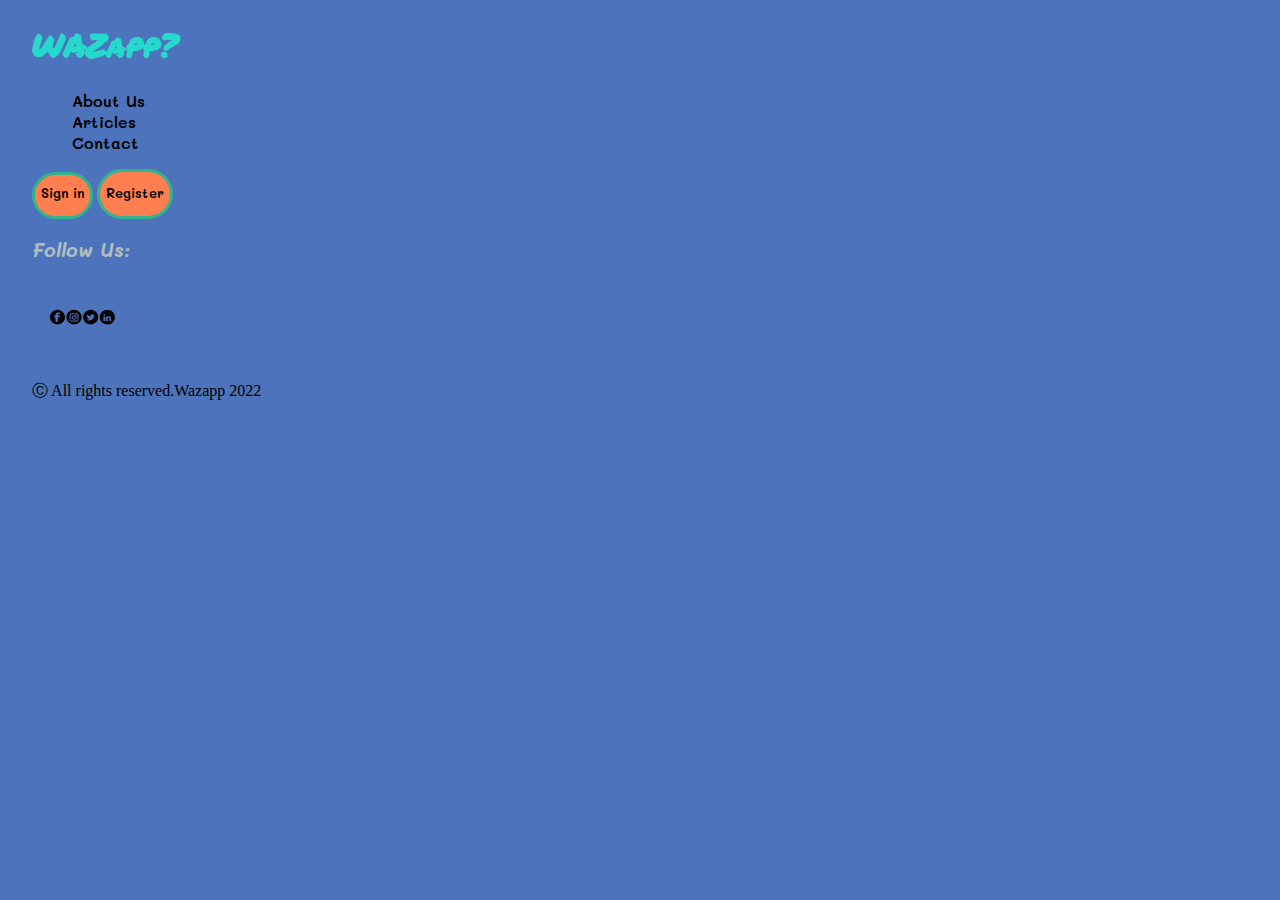
==== Articles.html @ 5ec0fa10 "comit" ====
<!DOCTYPE html>
<html lang="en">
<head>
    <meta charset="UTF-8">
    <meta http-equiv="X-UA-Compatible" content="IE=edge">
    <meta name="viewport" content="width=device-width, initial-scale=1.0">
    <meta name="description" content="მერვე დავალება">
    <meta name="author" content="Papuna Tsiskadze">
        <!-- CSS only -->
    <link href="https://cdn.jsdelivr.net/npm/bootstrap@5.2.0-beta1/dist/css/bootstrap.min.css" rel="stylesheet" integrity="sha384-0evHe/X+R7YkIZDRvuzKMRqM+OrBnVFBL6DOitfPri4tjfHxaWutUpFmBp4vmVor" crossorigin="anonymous">
    <link rel="stylesheet" href="styling/style.css">
    <title>WEBB</title>
</head>
<body>
    <header class="col-12">
        <div class="d-flex justify-content-between align-items-center">
            <div class="col-4 logo">
                <h1 class="logotext">
                    WAZapp?
                </h1>
            </div>
            <div class="col-4">
                <ul class="navul d-flex justify-content-between">
                    <li>
                        <a class="mali hvr" href="index.html">About Us</a>
                    </li>
                    <li>
                        <a class="mali hvr" href="Articles.html">Articles</a>     
                    </li>
                    <li>
                        <a class="mali hvr" href="#fttr">Contact</a>
                    </li>
                </ul>      
            </div>
            <div class="col-4 d-flex flex-row-reverse">
                <button class="btns align-items-center">
                    <p class="p">
                        Sign in
                    </p>
                </button>
                <button class="btns">
                    <p class="p">
                        Register
                    </p>
                </button>
            </div>
        </div>
    </header>    
    
    <footer class="col-12 mt-5 fttr" id="fttr">
        <div class="col-12 justify-content-center d-flex">
            <p class="malifont2 mt-custom">Follow Us: </p>
            <img class="socmedia" src="imgs/social-media-icons-icon-icon-vector-png-and-for-free-468446.svg">
        </div>
        <div class="col-12 mt-5 justify-content-center d-flex">
            <div class="justify-content-center d-flex">
            <p>
                Ⓒ All rights reserved.Wazapp 2022
            </p> 
            </div>
        </div>
    </footer>
</body>
</html>
---- styling/style.css ----
body{
    width: 95%;
    margin: auto;
    background-color:rgb(76, 115, 187) ;
}
@font-face {
    font-family: 'PM';
    src: url(../Fonts/Permanent_Marker/PermanentMarker-Regular.ttf);
}
@font-face {
    font-family: 'mali';
    src: url(../Fonts/Mali/Mali-SemiBold.ttf);
}
@font-face {
    font-family: 'mali2';
    src: url(../Fonts/Mali/Mali-BoldItalic.ttf);
}
.logotext{
    font-family: PM;
    color: rgba(27, 248, 211, 0.801);
}
.navul{
    font-family: 'mali';
    list-style: none;
}
.btns{
    border-radius: 60px;
    background-color: coral;
    border: solid rgb(50, 180, 141);
    font-family: 'mali';
    text-align: start;
}
.btns:nth-child(2){
    margin-right: 10%;
}
.p{
    margin-top: 20%;
}
.mrkrfont{
    color: rgb(128, 37, 146);
    font-family: 'PM';
}
.malifont{
    font-family: 'mali2';
    color: rgba(0, 250, 167, 0.959);
    font-size: larger;
}
.malifont2{
    font-family: 'mali2';
    color: rgba(181, 196, 191, 0.959);
    font-size: larger;
}
summary{
    list-style: disc;
}
a{
    color: inherit !important;
    text-decoration: none !important;
}
.hvr:hover {
    background-color: coral;
}
.socmedia{
    height: 80px;
    width: 100px;
}
.mt-custom{
    margin-top: 1.5%;
}
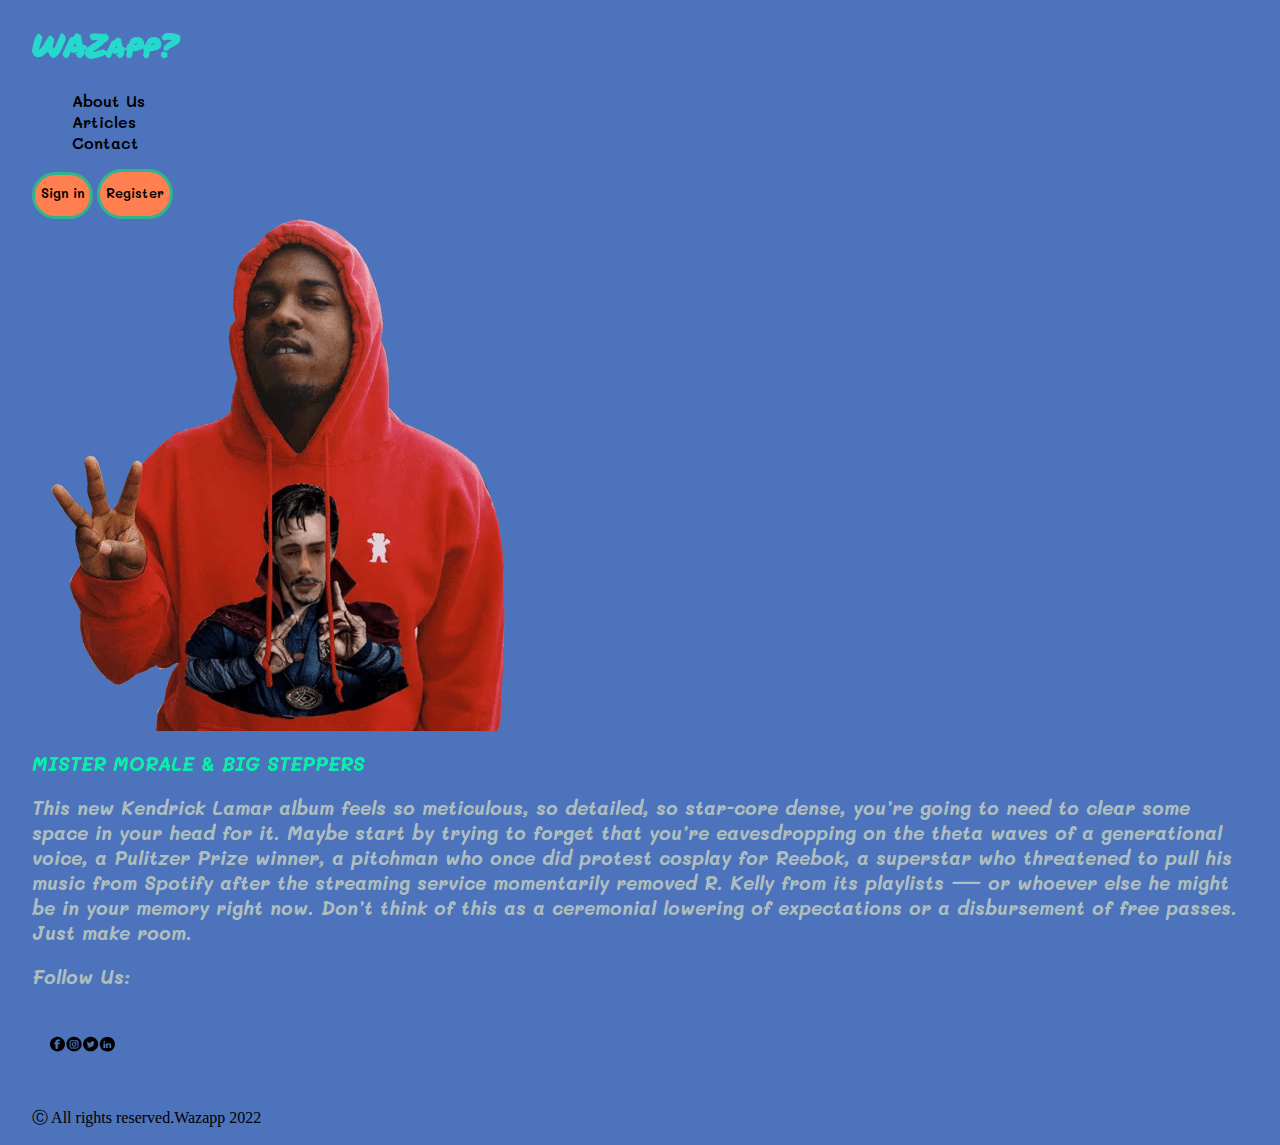
==== commit 74c6fe52: "commit" ====
--- a/Articles.html
+++ b/Articles.html
@@ -16,7 +16,7 @@
         <div class="d-flex justify-content-between align-items-center">
             <div class="col-4 logo">
                 <h1 class="logotext">
-                    WAZapp?
+                    <a href="index.html">WAZapp?</a>
                 </h1>
             </div>
             <div class="col-4">
@@ -46,7 +46,23 @@
             </div>
         </div>
     </header>    
-    
+    <section class="mt-5 col-12 justify-content-between d-flex">
+        <div class="col-12 d-flex justify-content-center">
+          <div class="col-2">
+            <img class="articleimg img-fluid" src="imgs/pngwing.com.png">
+          </div>
+         <div>
+          <div class="textside col-10 text-center">
+              <h2 class="malifont">
+                  MISTER MORALE & BIG STEPPERS
+              </h2>           
+            <p class="malifont2 text-center">
+                This new Kendrick Lamar album feels so meticulous, so detailed, so star-core dense, you’re going to need to clear some space in your head for it. Maybe start by trying to forget that you’re eavesdropping on the theta waves of a generational voice, a Pulitzer Prize winner, a pitchman who once did protest cosplay for Reebok, a superstar who threatened to pull his music from Spotify after the streaming service momentarily removed R. Kelly from its playlists — or whoever else he might be in your memory right now. Don’t think of this as a ceremonial lowering of expectations or a disbursement of free passes. Just make room.
+            </p> 
+          </div>
+         </div>
+        </div>
+    </section>
     <footer class="col-12 mt-5 fttr" id="fttr">
         <div class="col-12 justify-content-center d-flex">
             <p class="malifont2 mt-custom">Follow Us: </p>
--- a/styling/style.css
+++ b/styling/style.css
@@ -67,3 +67,6 @@
 .mt-custom{
     margin-top: 1.5%;
 }
+.articleimg{
+
+}
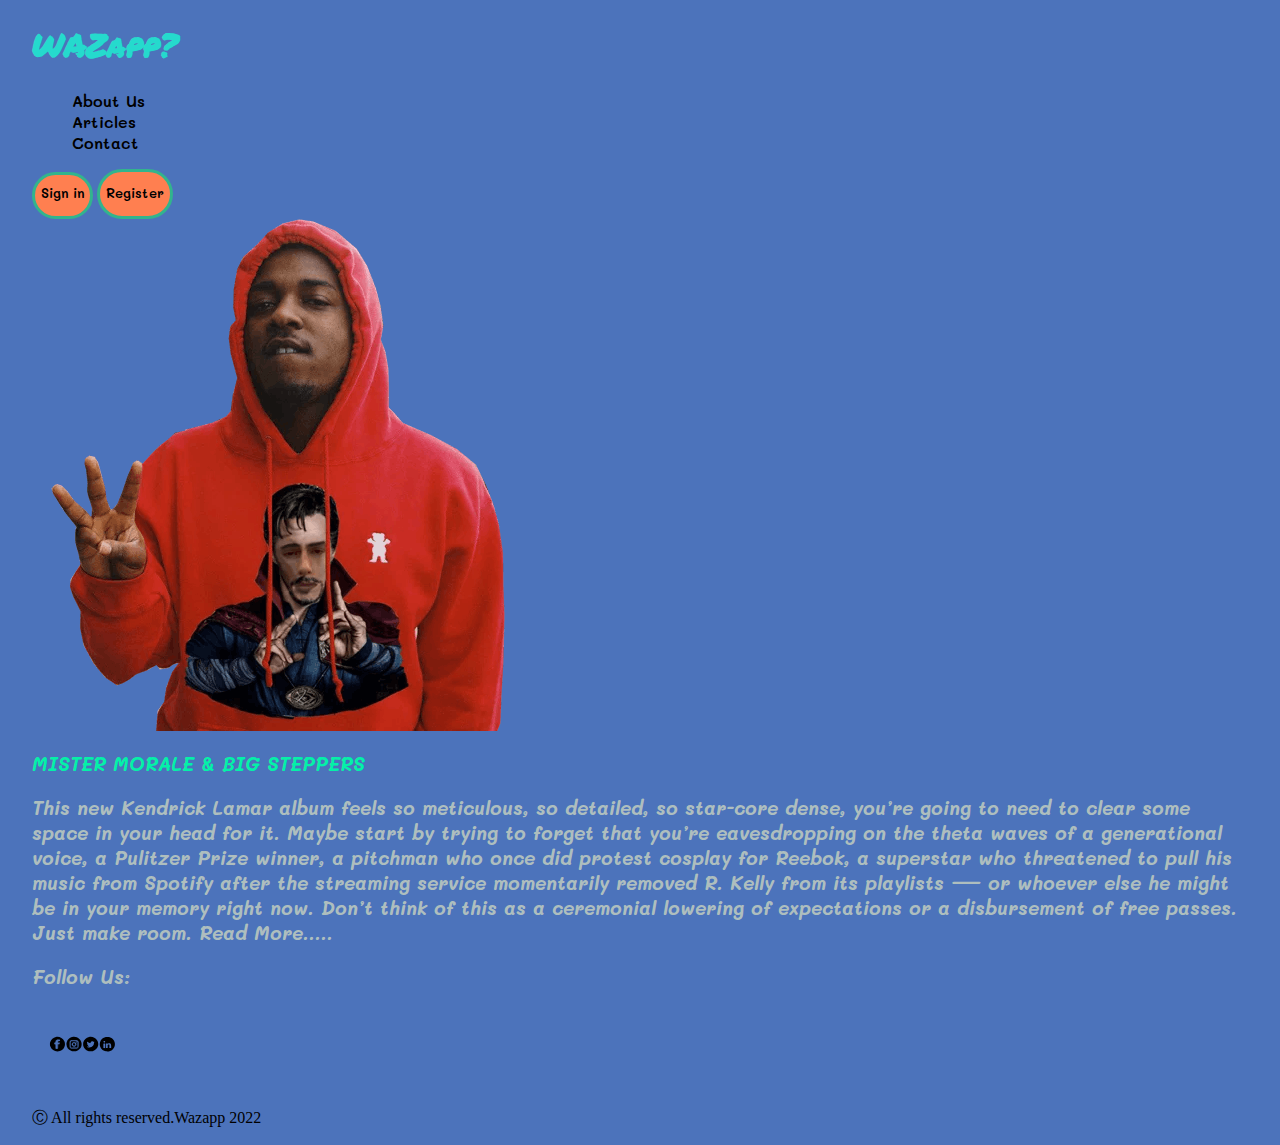
==== commit 444e5e0e: "commit" ====
--- a/Articles.html
+++ b/Articles.html
@@ -58,6 +58,7 @@
               </h2>           
             <p class="malifont2 text-center">
                 This new Kendrick Lamar album feels so meticulous, so detailed, so star-core dense, you’re going to need to clear some space in your head for it. Maybe start by trying to forget that you’re eavesdropping on the theta waves of a generational voice, a Pulitzer Prize winner, a pitchman who once did protest cosplay for Reebok, a superstar who threatened to pull his music from Spotify after the streaming service momentarily removed R. Kelly from its playlists — or whoever else he might be in your memory right now. Don’t think of this as a ceremonial lowering of expectations or a disbursement of free passes. Just make room.
+                <a class="hvr" href="KdotArticle.html">Read More.....</a>
             </p> 
           </div>
          </div>
--- a/styling/style.css
+++ b/styling/style.css
@@ -67,6 +67,4 @@
 .mt-custom{
     margin-top: 1.5%;
 }
-.articleimg{
 
-}
